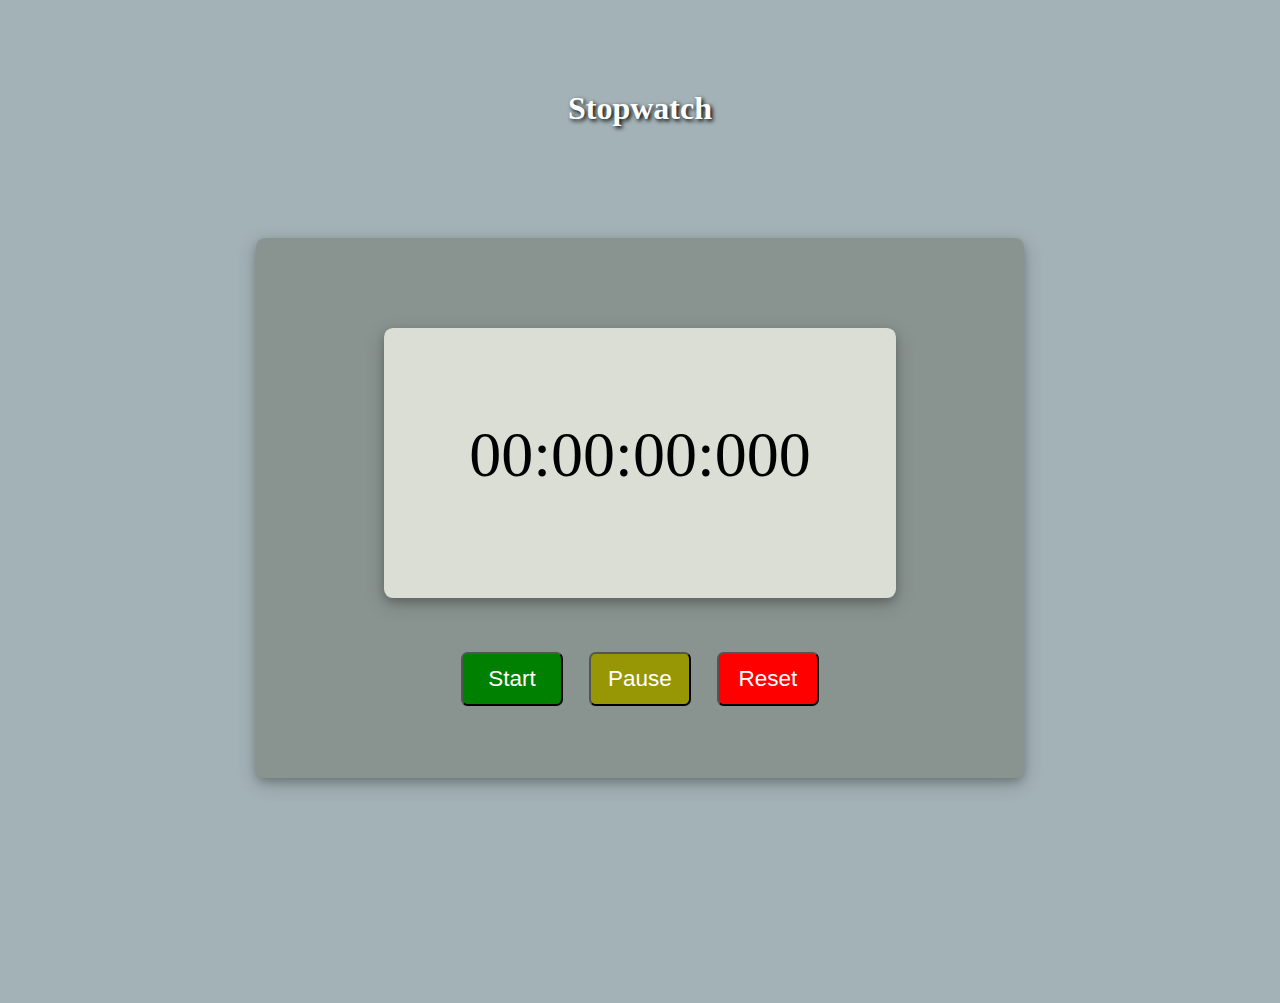
==== index.html @ d73b4c38 "first commit" ====
<!DOCTYPE html>
<html lang="en">
<head>
    <meta charset="UTF-8">
    <meta name="viewport" content="width=device-width, initial-scale=1.0">
    <link rel=stylesheet href="style.css">
    <title>Stopwatch</title>
    <script defer src="stopwatch.js"></script>
</head>
<body>
    <h1>Stopwatch</h1>
<div class="like-body">
<section class = "main-container">
    <section class="wrapper">
            <div class="time" style="font-size: 4rem;">
                <span id="hour">00</span>:<span id="minute">00</span>:<span id="second">00</span>:<span id="millisecond">000</span>
            </div>
            
    </section>

    <div class ="stopwatch-button">
        <input  class="button" type="button" value ="Start" id="start">
        <input class="button" type="button" value="Pause" id="pause">
        <input class="button" type="button" value="Reset" id="reset">
    </div>

</section>
</div>

</body>
</html>
---- style.css ----
body{
    background-color:#a3b2b6;
    margin:0;
}

h1{
    /* background-color: rgb(138, 175, 207); */
    margin-top: 10vh;
    text-align: center;
    color: white;
    text-shadow: 2px 2px 4px #000000;
}

.like-body{
    display: flex;
    /* flex-wrap: wrap; */
    width: 100vw;
    height: 95vh;
    justify-content: center;
    align-items: center;
    /* background-image: url(https://images.unsplash.com/photo-1529236183275-4fdcf2bc987e?ixid=MXwxMjA3fDB8MHxwaG90by1wYWdlfHx8fGVufDB8fHw%3D&ixlib=rb-1.2.1&auto=format&fit=crop&w=747&q=80);
    /* background-repeat: no-repeat; 
    margin-left: 3vh;
    margin-right: 3vh; 
    background-size: cover;
    background-position: center; */

}

.main-container{
    /* background-color: aqua; */
    margin-top: -15vh;
    width: 60vw;
    height: 60vh;
    display: flex;
    flex-direction: column;
    background-color:#686d6070;
    border-radius: 0.7vw;
    box-shadow: 0 4px 8px 0 rgba(0, 0, 0, 0.2), 0 6px 20px 0 rgba(0, 0, 0, 0.19);
    align-items: center;
    row-gap: 4vh;
}

.time{
    margin-top: 10vh;
}

.wrapper{
    width: 40vw;
    height: 30vh;
    margin-top: 10vh;
    display: flex;
    flex-direction: column;
    background-color:#daded4;
    border-radius: 0.7vw;
    box-shadow: 0 4px 8px 0 rgba(0, 0, 0, 0.2), 0 6px 20px 0 rgba(0, 0, 0, 0.19);
    align-items: center;
    row-gap: 4vh;
}

.stopwatch-button{
    margin-top: 2vh;
    display: flex;
    flex-direction: row;
    column-gap: 2vw;
}

.button{
    width: 8vw;
    height: 6vh;
    border-radius: 0.52vw;
    font-size: 2.5vh;
    cursor: pointer;
}

#start{
    background-color: green;
    color: white;
}

#pause{
    background-color: rgb(151, 151, 6);
    color: white;
}

#reset{
    background-color: red;
    color: white;
}
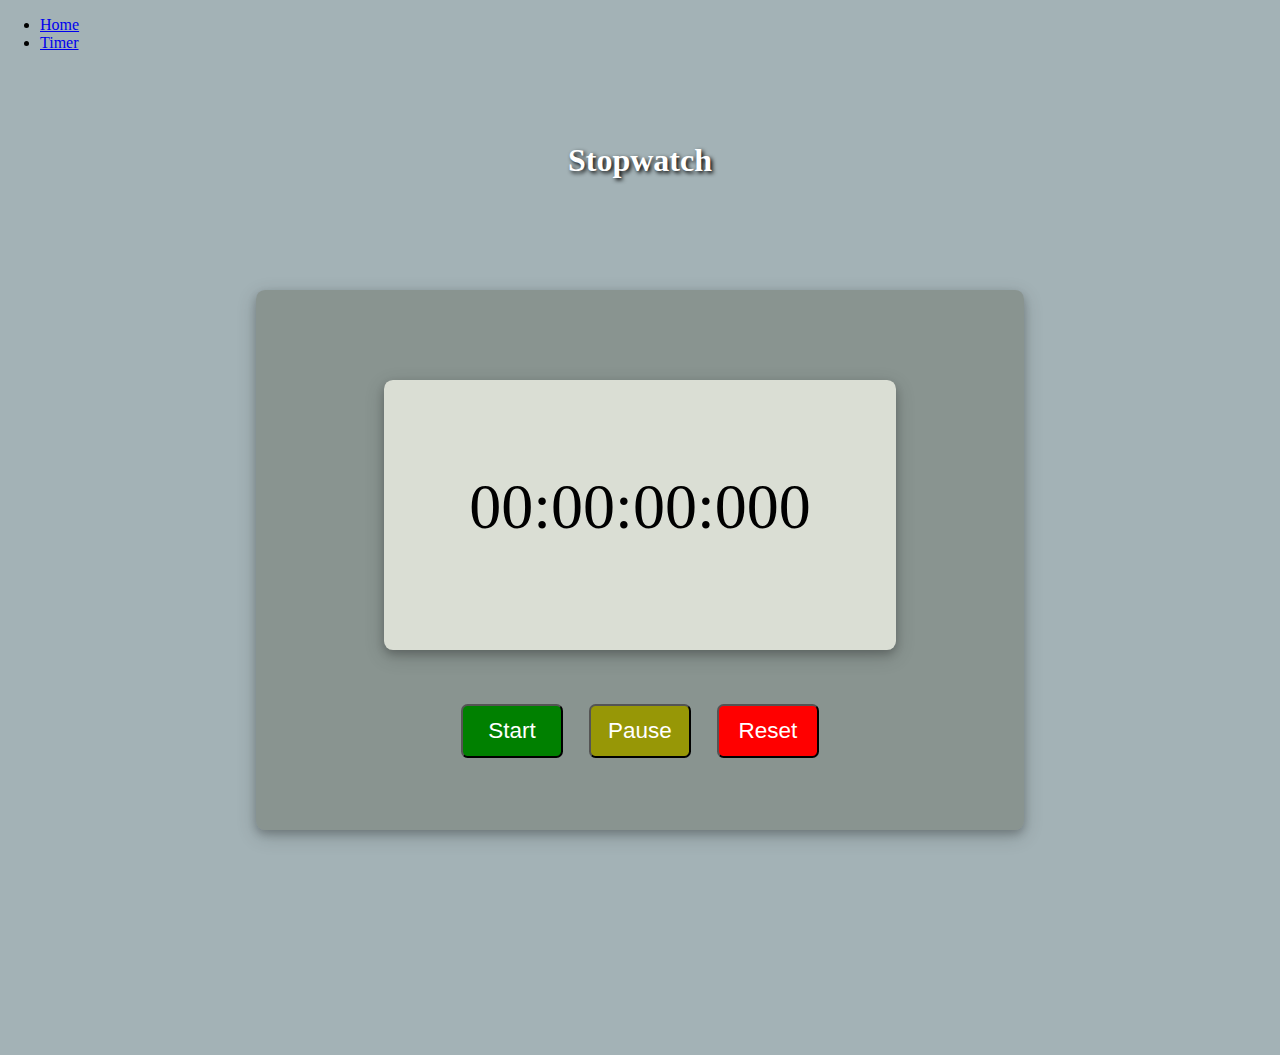
==== commit 191c0e78: "added timer" ====
--- a/index.html
+++ b/index.html
@@ -8,6 +8,14 @@
     <script defer src="stopwatch.js"></script>
 </head>
 <body>
+    <div class="nav-bar">
+        <ul>
+            <li><a href="https://ulility-apps-home.netlify.app/">Home</a></li>
+            <li class="right"><a href="timer.html">Timer</a></li>
+            <!-- <li><a href="#contact">Contact</a></li>
+            <li><a href="#about">About</a></li> -->
+        </ul>
+    </div>
     <h1>Stopwatch</h1>
 <div class="like-body">
 <section class = "main-container">
--- a/style.css
+++ b/style.css
@@ -87,4 +87,69 @@
 #reset{
     background-color: red;
     color: white;
+}
+
+@media only screen 
+and (min-device-width : 320px) 
+and (max-device-width : 480px) {
+
+    .main-container{
+        /* background-color: aqua; */
+        margin-top: -5vh;
+        width: 80vw;
+        height: 90vh;
+        display: flex;
+        flex-direction: column;
+        background-color:#686d6070;
+        border-radius: 0.7vw;
+        box-shadow: 0 4px 8px 0 rgba(0, 0, 0, 0.2), 0 6px 20px 0 rgba(0, 0, 0, 0.19);
+        align-items: center;
+        row-gap: 4vh;
+    }
+
+    .wrapper{
+        width: 70vw;
+        height: 30vh;
+        margin-top: 10vh;
+        display: flex;
+        flex-direction: column;
+        background-color:#daded4;
+        border-radius: 0.7vw;
+        box-shadow: 0 4px 8px 0 rgba(0, 0, 0, 0.2), 0 6px 20px 0 rgba(0, 0, 0, 0.19);
+        align-items: center;
+        row-gap: 4vh;
+    }
+
+
+
+
+    .time{
+        margin-top: 10vh;
+        font-size: 5vw;
+    }
+
+
+    .stopwatch-button{
+        margin-top: 2vh;
+        display: flex;
+        flex-direction: column;
+        row-gap: 1vh;
+        
+    }
+
+    .button{
+        width: 20vw;
+        height: 6vh;
+        border-radius: 0.52vw;
+        font-size: 2.5vh;
+        cursor: pointer;
+    }
+
+    #hour,
+    #minute,
+    #second,
+    #millisecond{
+        font-size: 5.8vh;
+    }
+
 }